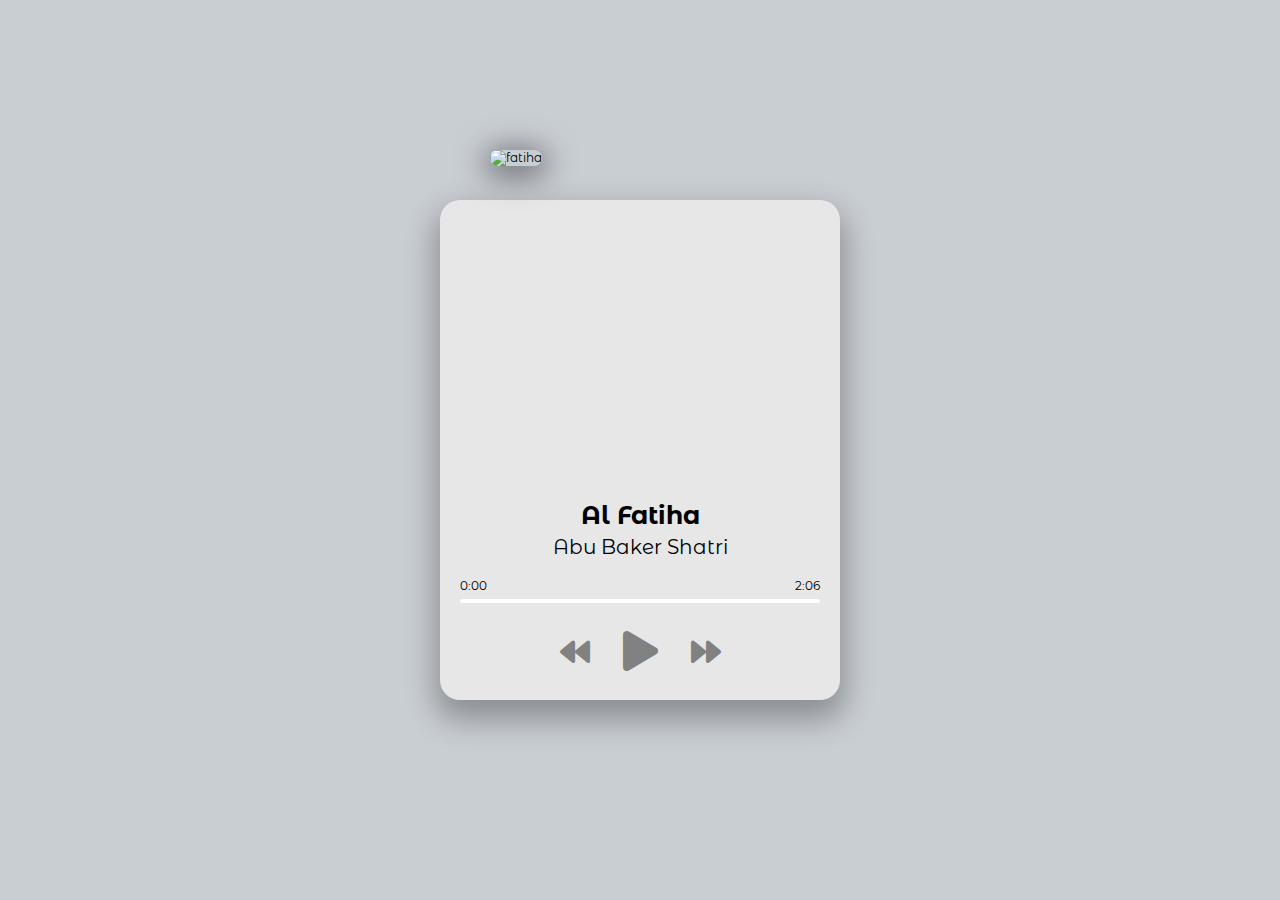
==== src/quran-player/index.html @ c64be82f "create landing page" ====
<!DOCTYPE html>
<html lang="en">
<head>
    <meta charset="UTF-8">
    <meta name="viewport" content="width=device-width, initial-scale=1.0">
    <title>Quran Player</title>
    <link rel="stylesheet" href="https://cdnjs.cloudflare.com/ajax/libs/font-awesome/5.10.2/css/all.min.css"/>
    <link rel="stylesheet" href="style.css">
</head>
<body>

    <div class="player-container">
        <div class="img-container">
            <img src="img/1.webp" alt="fatiha">
        </div>
        
        <h2 id="title">Al Fatiha</h2>
        <h3 id="artist">Abu Baker Shatri</h3>
        <audio src="music/1.mp3" ></audio>

        <div class="progress-container" id="progress-container">
            <div class="progress" id="progress"></div>
            <div class="duration-wrapper">
                <span id="current-time">0:00</span>
                <span id="duration">2:06</span>
            </div>
        </div>

        <div class="player-controls">
            <i class="fas fa-backward" id="prev" title="previous"></i>
            <i class="fas fa-play main-button" id="play" title="play"></i>
            <i class="fas fa-forward" id="next" title="next"></i>
        </div>
    </div>
    <script src="script.js" type="module"></script>
</body>
</html>
---- src/quran-player/style.css ----
@import url('https://fonts.googleapis.com/css2?family=Montserrat+Alternates:wght@400;700&family=Nunito+Sans&family=Smokum&display=swap');

html {
  box-sizing: border-box;
}

body {
  margin: 0;
  min-height: 100vh;
  background: #c9ced3;
  display: flex;
  justify-content: center;
  align-items: center;
  font-family: Montserrat Alternates, sans-serif;
  font-size: 12px;
}

.player-container {
  height: 500px;
  width: 400px;
  background: #e7e7e7;
  border-radius: 20px;
  box-shadow: 0 15px 30px 5px rgba(0, 0, 0, 0.3);
}

.img-container {
  height: 300px;
  width: 300px;
  position: relative;
  top: -50px;
  left: 50px;
}
 .img-container img {
  height: 100%;
  width: 100%;
  object-fit: cover;
  border-radius: 20px;
  box-shadow: 0 5px 30px 5px rgba(0, 0, 0, 0.5);
 }

h2 {
  font-size: 25px;
  text-align: center;
  margin: 0;
}

h3 {
  font-size: 20px;
  text-align: center;
  font-weight: 400;
  margin: 5px 0 0;
}

.progress-container {
  background: #fff;
  border-radius: 5px;
  cursor: pointer;
  margin: 40px 20px;
  height: 4px;
  width: 90%;
}

.progress {
  background: #242323;
  border-radius: 5px;
  height: 100%;
  width: 0%;
  transition: width 0.1s linear;
}

.duration-wrapper {
  position: relative;
  top: -25px;
  display: flex;
  justify-content: space-between;
}

.player-controls {
  position: relative;
  top: -15px;
  left: 120px;
  width: 200px;
}

.fas {
  font-size: 30px;
  color: rgb(129, 129, 129);
  margin-right: 30px;
  cursor: pointer;
  user-select: none;
}

.fas:hover {
  filter: brightness(80%);
}

.main-button {
  font-size: 40px;
  position: relative;
  top: 3px;
}

@media screen and (max-width: 376px) {

  .player-container {
    width: 95vw;
  }

  .img-container {
    left: 29px;
  }

  h2 {
    font-size: 20px;
  }

  h3 {
    font-size: 15px;
  }

  .player-controls {
    top: -10px;
    left: 100px;
  }
}
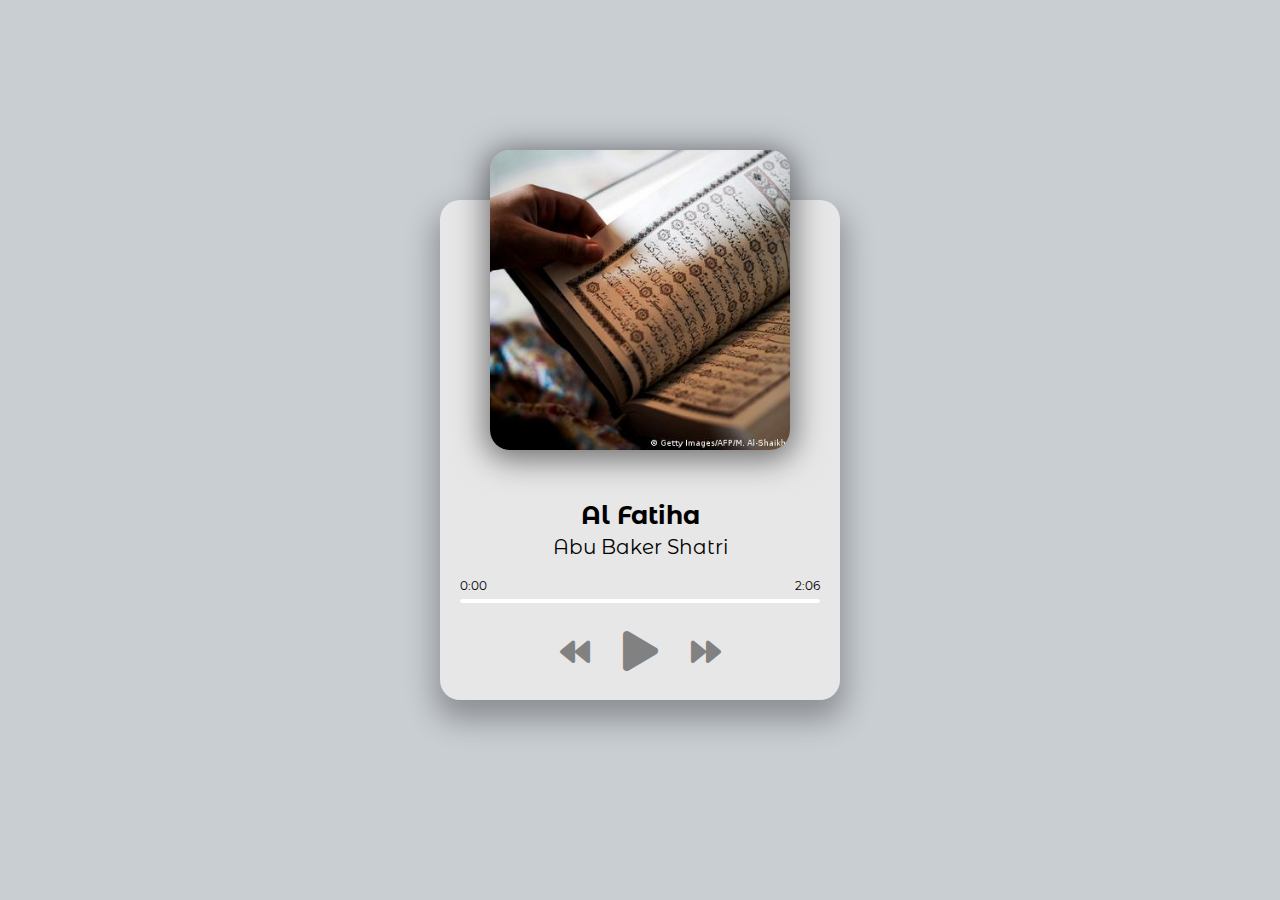
==== commit eba87452: "add navbar to the pages" ====
--- a/src/quran-player/index.html
+++ b/src/quran-player/index.html
@@ -4,6 +4,7 @@
     <meta charset="UTF-8">
     <meta name="viewport" content="width=device-width, initial-scale=1.0">
     <title>Quran Player</title>
+    <link rel="icon" type="image/png" href="favicon.ico">
     <link rel="stylesheet" href="https://cdnjs.cloudflare.com/ajax/libs/font-awesome/5.10.2/css/all.min.css"/>
     <link rel="stylesheet" href="style.css">
 </head>
@@ -11,7 +12,7 @@
 
     <div class="player-container">
         <div class="img-container">
-            <img src="img/1.webp" alt="fatiha">
+            <img src="img/1.jpg" alt="fatiha">
         </div>
         
         <h2 id="title">Al Fatiha</h2>
@@ -33,5 +34,7 @@
         </div>
     </div>
     <script src="script.js" type="module"></script>
+    <script id="replace_with_navbar" src="nav.js"></script>
+
 </body>
 </html>--- a/src/quran-player/style.css
+++ b/src/quran-player/style.css
@@ -123,3 +123,4 @@
     left: 100px;
   }
 }
+
